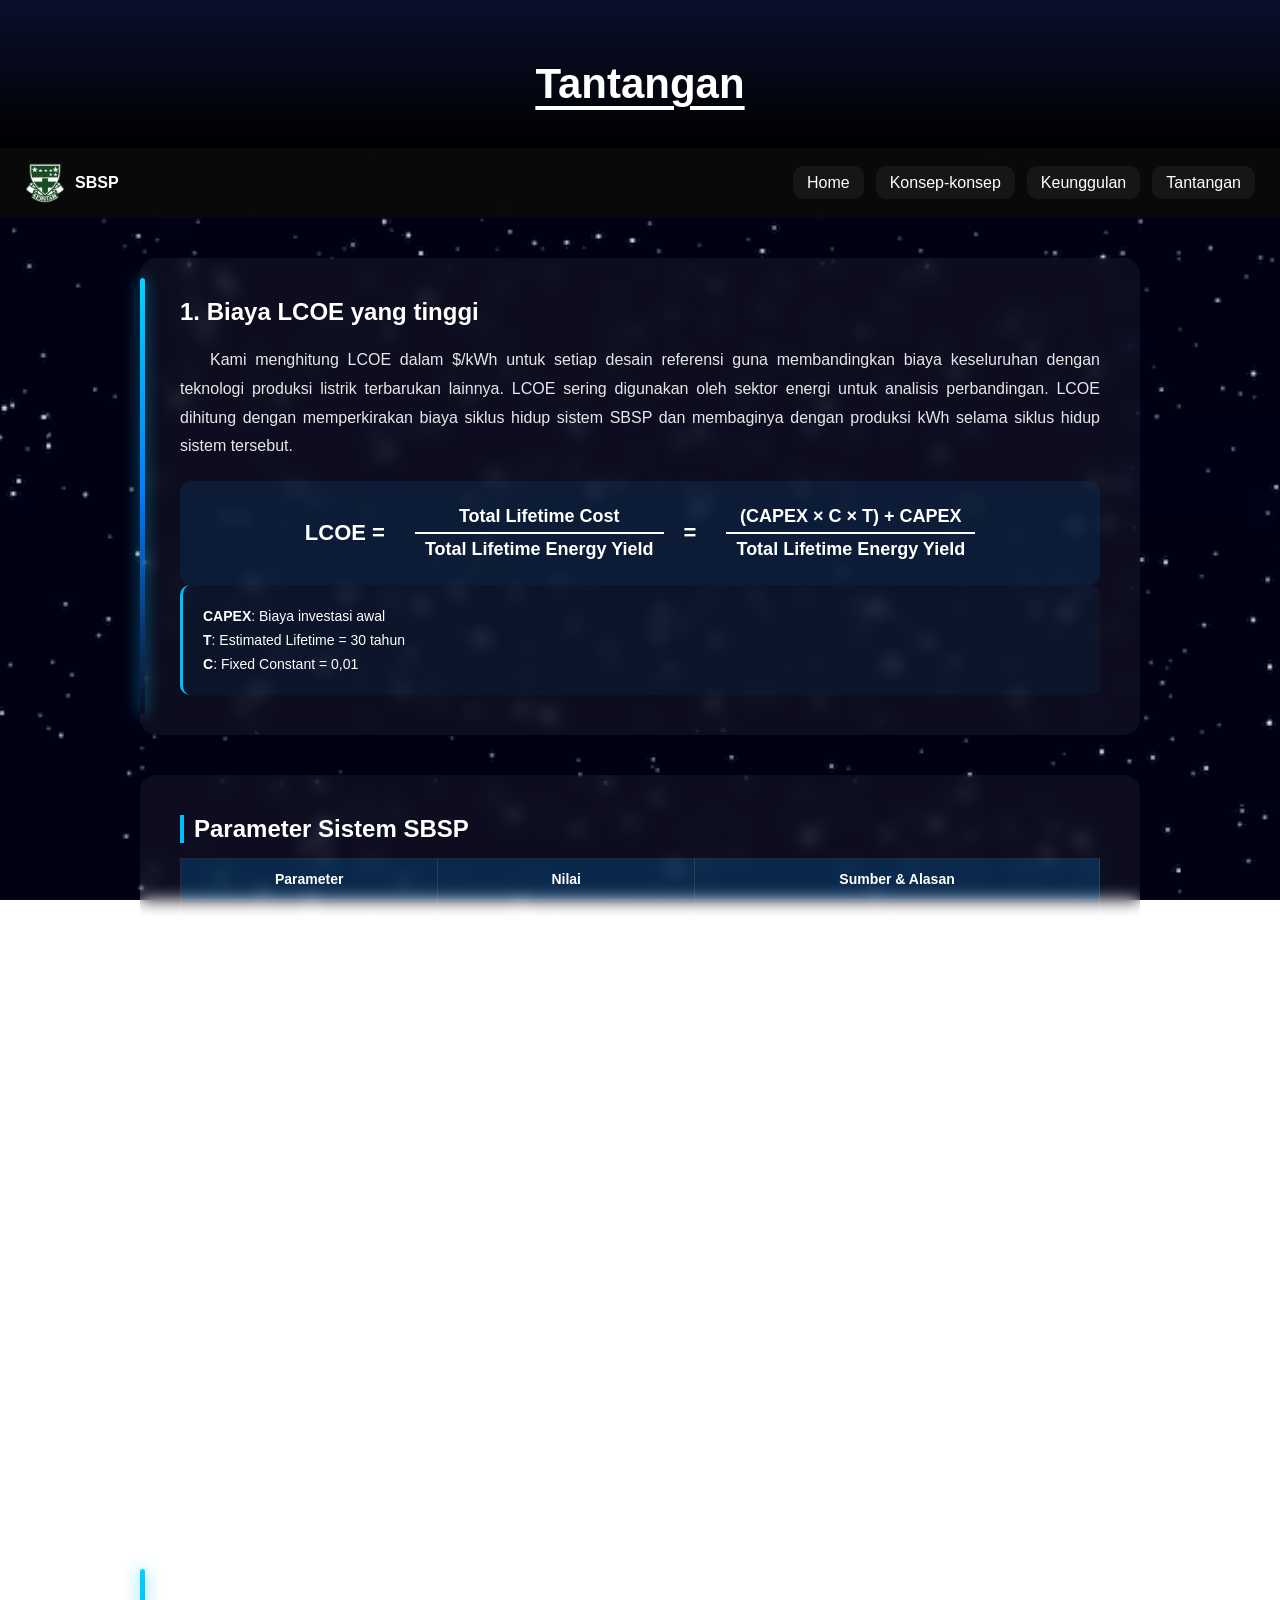
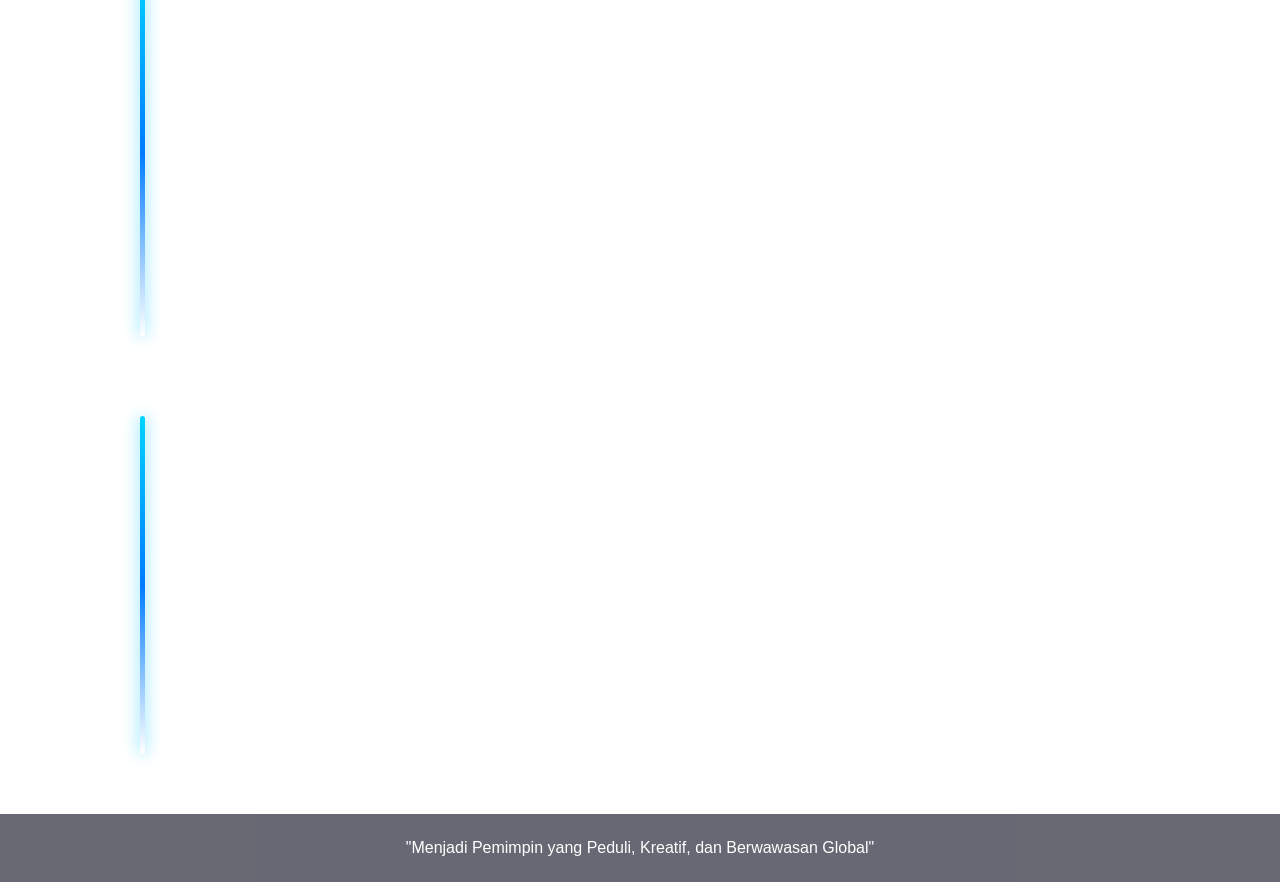
==== challanges.html @ 1f890ae2 "Add files via upload" ====
<!DOCTYPE html>
<html lang="en">
<head>
  <meta charset="UTF-8">
  <title>Challenges</title>
  <link rel="stylesheet" href="challanges.css">
</head>
<body>

<header class="hero">
  <h1>Tantangan</h1>
</header>

<nav class="navbar">
  <div class="logo">
  <img src="serviam.png" alt="Logo">
  <span>SBSP</span>
</div>

  <ul class="nav-links">
    <li><a href="index.html">Home</a></li>
    <li><a href="multi.html">Konsep-konsep</a></li>
    <li><a href="advantages.html">Keunggulan</a></li>
    <li><a href="challanges.html">Tantangan</a></li>
    
</nav>

<section class="content fade-section card-highlight">

  <h2>1. Biaya LCOE yang tinggi</h2>

  <p class="lcoe-desc">
    Kami menghitung LCOE dalam $/kWh untuk setiap desain referensi guna membandingkan biaya keseluruhan dengan teknologi produksi listrik terbarukan lainnya. LCOE sering digunakan oleh sektor energi untuk analisis perbandingan. LCOE dihitung dengan memperkirakan biaya siklus hidup sistem SBSP dan membaginya dengan produksi kWh selama siklus hidup sistem tersebut.
  </p>


<div class="formula-row">

  <span>LCOE =</span>

  <span class="fraction">
    <span class="top">Total Lifetime Cost</span>
    <span class="bottom">Total Lifetime Energy Yield</span>
  </span>

  <span>=</span>

  <span class="fraction">
    <span class="top">(CAPEX × C × T) + CAPEX</span>
    <span class="bottom">Total Lifetime Energy Yield</span>
  </span>
  

</div>

  <div class="lcoe-info">
    <p><b>CAPEX</b>: Biaya investasi awal</p>
    <p><b>T</b>: Estimated Lifetime = 30 tahun</p>
    <p><b>C</b>: Fixed Constant = 0,01</p>
  </div>
</section>

<section class="content fade-section card">
  <h2>Parameter Sistem SBSP</h2>

  <div class="table-wrapper">
    <table class="sbsp-table">
      <tr>
        <th>Parameter</th>
        <th>Nilai</th>
        <th>Sumber & Alasan</th>
      </tr>

      <tr>
        <td>Biaya peluncuran ke LEO</td>
        <td>$1000 per kg</td>
        <td>Penurunan biaya peluncuran tiap tahunnya</td>
      </tr>

      <tr>
        <td>Penggunaan ulang kendaraan</td>
        <td>100 kali</td>
        <td>Berdasarkan klaim SpaceX Falcon 9 reuse</td>
      </tr>

      <tr>
        <td>Metode transfer orbit</td>
        <td>12 pengisian bahan bakar di LEO</td>
        <td>Waktu pengisian 1 bulan, perjalanan ke GEO 2 bulan</td>
      </tr>

      <tr>
        <td>Peluncuran per tahun</td>
        <td>104</td>
        <td>Asumsi 2 peluncuran per minggu dari data sebelumnya</td>
      </tr>

      <tr>
        <td>Efisiensi sel surya</td>
        <td>35%</td>
        <td>Standar NASA Smallsat</td>
      </tr>

      <tr>
        <td>Masa pakai perangkat keras</td>
        <td>10 tahun</td>
        <td>Estimasi Aerospace Corporation</td>
      </tr>

      <tr>
        <td>Umur sistem</td>
        <td>30 tahun</td>
        <td>Estimasi Aerospace Corporation</td>
      </tr>

      <tr>
        <td>Massa sistem (RD1)</td>
        <td>5.9 juta kg</td>
        <td>Berdasarkan studi Mankins</td>
      </tr>

      <tr>
        <td>Massa sistem (RD2)</td>
        <td>10 juta kg</td>
        <td>Berdasarkan studi Pellegrino</td>
      </tr>

      <tr>
        <td>Jumlah modul</td>
        <td>1.46 juta (RD1)<br> 2 juta (RD2)</td>
        <td>Estimasi desain sistem</td>
      </tr>

      <tr>
        <td>Rectenna darat</td>
        <td>6 km (RD1)<br> 4 km × 5 lokasi (RD2)</td>
        <td>Analogi pembangkit & antena besar</td>
      </tr>

      <tr>
        <td>Biaya operasional & maintenance</td>
        <td>0.01 dari CAPEX</td>
        <td>Standar estimasi untuk energi terbarukan</td>
      </tr>

      <tr>
        <td>Biaya rectenna di Bumi</td>
        <td>$50 per m<sup>2</sup></td>
        <td>Estimasi dari biaya </td>
      </tr>

    </table>
  </div>
</section>

<section class="content fade-section card-highlight">

 <h2>2. Ancaman Sampah Luar Angkasa dan Kessler Syndrome</h2>

<p class="lcoe-desc">
  Angkasa memang sangat luas, namun orbit Bumi kini semakin padat hingga menimbulkan risiko serius bagi sistem SBSP. Sebuah arsitektur tenaga surya berkapasitas 2 GW membutuhkan ruang fisik lebih dari 11,5 km², yang di orbit berfungsi seperti jaring raksasa yang berpotensi menangkap mikrometeoroid dan puing-puing luar angkasa. Bahkan partikel kecil seperti serpihan cat atau pecahan satelit berukuran milimeter yang bergerak dengan kecepatan beberapa kilometer per detik memiliki energi kinetik setara peluru, sehingga dapat merusak sel fotovoltaik, memutus jalur listrik, dan secara bertahap menurunkan output daya sistem. Selain itu, proses perakitan di orbit rendah Bumi (LEO) membawa risiko terjadinya Kessler Syndrome, yaitu reaksi berantai tabrakan yang menghasilkan semakin banyak puing berbahaya di orbit. Karena perbaikan manual di orbit geostasioner (GEO) sangat berisiko dan mahal, sistem SBSP harus sepenuhnya mengandalkan kendaraan robotik otonom untuk melakukan pemeliharaan dan penggantian modul selama masa operasional yang dapat mencapai 30 tahun.
</p>
</section>


<section class="content fade-section card-highlight">

<h2>3. Keterbatasan Teknologi</h2>

<p class="lcoe-desc">
  Meskipun konsep SBSP secara teori telah sesuai dengan hukum fisika, implementasinya pada skala gigawatt masih menghadapi tantangan rekayasa yang sangat kompleks. Salah satu kendala utama adalah pengembangan teknologi pemancar phased-array, di mana untuk menjaga fokus transmisi gelombang mikro ke Bumi diperlukan antena dengan lebar sekitar 1 kilometer yang terdiri dari jutaan elemen yang harus tersinkronisasi secara sempurna. Sinkronisasi ini relatif mudah dicapai pada sistem kecil dan kaku di Bumi, tetapi menjadi sangat sulit ketika diterapkan pada struktur fleksibel di luar angkasa yang mengalami ekspansi dan kontraksi akibat fluktuasi suhu ekstrem. Hingga saat ini, kemampuan untuk mempertahankan stabilitas dan sinkronisasi pada struktur sebesar itu masih belum terbukti secara praktis, sehingga menjadi salah satu hambatan utama dalam pengembangan SBSP skala besar.
</p>

</section>

<footer>
  <p>"Menjadi Pemimpin yang Peduli, Kreatif, dan Berwawasan Global"</p>
</footer>

<script src="challanges.js"></script>

</body>
</html>
---- challanges.css ----
* {
  margin: 0;
  padding: 0;
  box-sizing: border-box;
}


body {
  color: white;
  font-family: 'Segoe UI', sans-serif;

  background-image: url("star.avif");
  background-repeat: repeat;
  background-size: cover;
  background-attachment: fixed;
  background-position: center;
}


.hero {
  text-align: center;
  padding: 60px 20px 40px;
  background: linear-gradient(to bottom, #0a0f2c, #000);
}

.hero h1 {
  margin: 0;
  font-size: 42px;
  text-decoration: underline;
  text-underline-offset: 8px;
}



.navbar {
  position: sticky;
  top: 0;
  z-index: 9999;

  display: flex;
  justify-content: space-between;
  align-items: center;

  background: rgba(10,10,10,0.95);
  backdrop-filter: blur(10px);

  padding: 10px 25px;
  height: 70px;
}

.logo {
  display: flex;
  align-items: center;
  gap: 10px;
}

.logo img {
  height: 40px;
}

.logo span {
  font-weight: bold;
}


.nav-links {
  list-style: none;
  display: flex;
  gap: 12px;
  align-items: center;
}

.nav-links a {
  text-decoration: none;
  color: white;
  padding: 8px 14px;
  background: rgba(255,255,255,0.05);
  border-radius: 10px;
  transition: 0.3s;
}




.card {
  background: rgba(255,255,255,0.05);
  padding: 40px;
  border-radius: 16px;
  backdrop-filter: blur(8px);
  margin: 40px auto;
  max-width: 1000px;
}

.card-highlight {
  position: relative;
  background: rgba(255,255,255,0.05);
  padding: 40px;
  border-radius: 16px;
  backdrop-filter: blur(8px);
  margin: 40px auto;
  max-width: 1000px;
}


.card-highlight::before {
  content: "";
  position: absolute;
  left: 0;
  top: 20px;
  bottom: 20px;
  width: 5px;
  border-radius: 5px;

  background: linear-gradient(
    to bottom,
    #00d4ff,
    #007bff,
    transparent
  );

  box-shadow: 0 0 15px rgba(0, 200, 255, 0.7);
}


.lcoe-desc {
  text-align: justify;
  line-height: 1.8;
  text-indent: 30px;
  margin: 20px 0;
  opacity: 0.9;
}


.formula {
  text-align: center;
  font-size: 22px;
  margin: 20px 0;
  background: rgba(0,150,255,0.1);
  padding: 20px;
  border-radius: 12px;
  font-weight: bold;
}

.fraction {
  display: inline-flex;
  flex-direction: column;
  align-items: center;
  vertical-align: middle;
  margin-left: 10px;
}

.fraction .top {
  border-bottom: 2px solid white;
  padding: 4px 10px;
  font-size: 18px;
}

.fraction .bottom {
  padding: 4px 10px;
  font-size: 18px;
}
.lcoe-info {
  background: rgba(0,150,255,0.05);
  border-left: 3px solid #00bfff;
  padding: 15px 20px;
  border-radius: 10px;
}

.lcoe-info p {
  margin: 8px 0;
  font-size: 14px;
}


.table-wrapper {
  overflow-x: auto;
}

.sbsp-table {
  width: 100%;
  border-collapse: collapse;
  font-size: 14px;
}

.sbsp-table th,
.sbsp-table td {
  border: 1px solid rgba(255,255,255,0.1);
  padding: 12px;
  text-align: center;
}

.sbsp-table th {
  background: rgba(0,150,255,0.2);
}

.sbsp-table tr:hover {
  background: rgba(255,255,255,0.05);
}

.card h2 {
  margin-bottom: 15px;
  border-left: 4px solid #00bfff;
  padding-left: 10px;
}


.fade-section {
  opacity: 0;
  transform: translateY(40px);
  transition: all 0.8s ease;
}

.fade-section.show {
  opacity: 1;
  transform: translateY(0);
}

.fade-section {
  transition: all 0.8s ease;
}

.fade-section:nth-child(1) { transition-delay: 0.1s; }
.fade-section:nth-child(2) { transition-delay: 0.2s; }
.fade-section:nth-child(3) { transition-delay: 0.3s; }


.formula {
  font-family: 'Times New Roman', serif; 
}


.formula-row {
  display: flex;
  align-items: center;
  justify-content: center;
  gap: 20px;

  font-size: 22px;
  background: rgba(0,150,255,0.1);
  padding: 20px;
  border-radius: 12px;
  font-weight: bold;
}


.fraction {
  display: inline-block;
  text-align: center;
}

.fraction .top {
  display: block;
  border-bottom: 2px solid white;
  padding: 5px 10px;
}

.fraction .bottom {
  display: block;
  padding: 5px 10px;
}

footer {
  text-align: center;
  padding: 25px;
  background: #020617;
  opacity: 0.6;
}
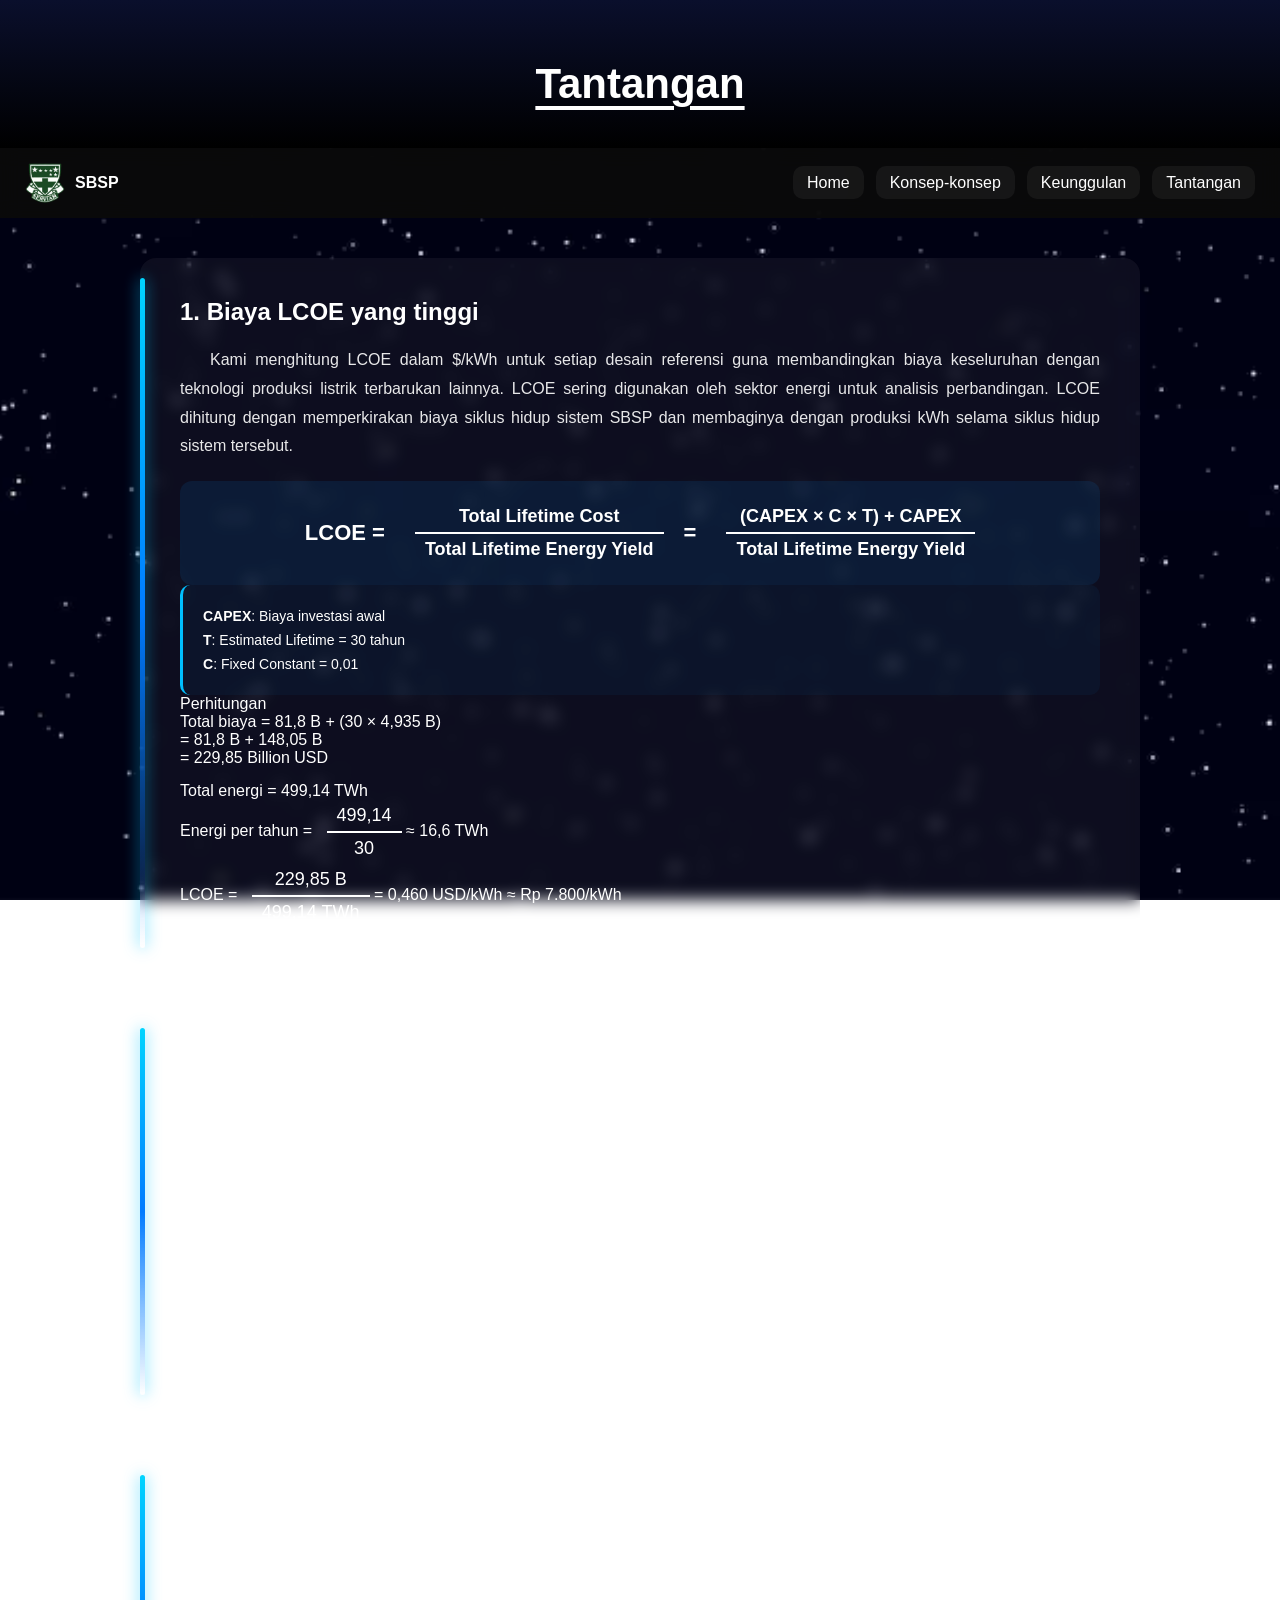
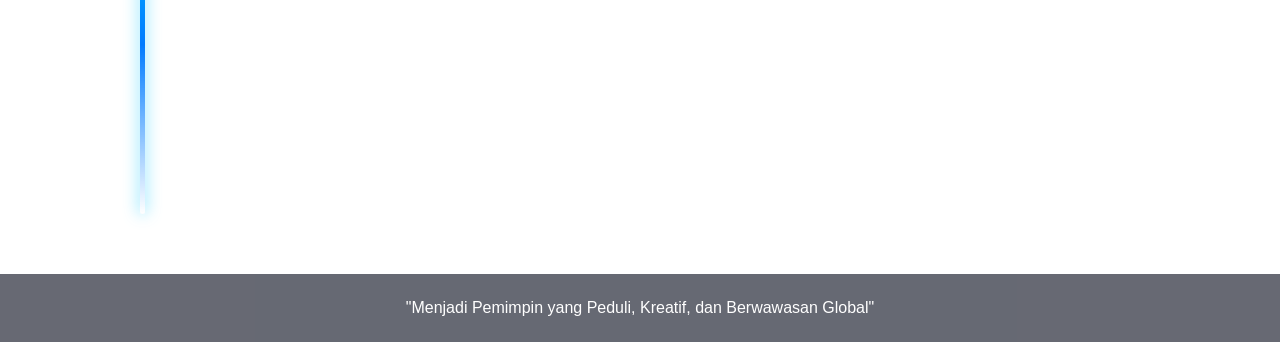
==== commit b574e014: "Update challanges.html" ====
--- a/challanges.html
+++ b/challanges.html
@@ -24,7 +24,6 @@
     <li><a href="challanges.html">Tantangan</a></li>
     
 </nav>
-
 <section class="content fade-section card-highlight">
 
   <h2>1. Biaya LCOE yang tinggi</h2>
@@ -58,99 +57,55 @@
     <p><b>T</b>: Estimated Lifetime = 30 tahun</p>
     <p><b>C</b>: Fixed Constant = 0,01</p>
   </div>
-</section>
 
-<section class="content fade-section card">
-  <h2>Parameter Sistem SBSP</h2>
+  <div class="formula-box">
 
-  <div class="table-wrapper">
-    <table class="sbsp-table">
-      <tr>
-        <th>Parameter</th>
-        <th>Nilai</th>
-        <th>Sumber & Alasan</th>
-      </tr>
+  <div class="formula-title">Perhitungan</div>
 
-      <tr>
-        <td>Biaya peluncuran ke LEO</td>
-        <td>$1000 per kg</td>
-        <td>Penurunan biaya peluncuran tiap tahunnya</td>
-      </tr>
+<div class="calc-row">
 
-      <tr>
-        <td>Penggunaan ulang kendaraan</td>
-        <td>100 kali</td>
-        <td>Berdasarkan klaim SpaceX Falcon 9 reuse</td>
-      </tr>
+  <!-- KIRI -->
+  <div class="calc-left">
+    <div class="formula-main">Total biaya = 81,8 B + (30 × 4,935 B)</div>
+    <div class="formula-main">= 81,8 B + 148,05 B</div>
+    <div class="formula-main highlight">= 229,85 Billion USD</div>
 
-      <tr>
-        <td>Metode transfer orbit</td>
-        <td>12 pengisian bahan bakar di LEO</td>
-        <td>Waktu pengisian 1 bulan, perjalanan ke GEO 2 bulan</td>
-      </tr>
+    <div class="formula-main highlight" style="margin-top:15px;">
+      Total energi = 499,14 TWh
+    </div>
+  </div>
 
-      <tr>
-        <td>Peluncuran per tahun</td>
-        <td>104</td>
-        <td>Asumsi 2 peluncuran per minggu dari data sebelumnya</td>
-      </tr>
+  <!-- KANAN -->
+  <div class="calc-right">
+    <div class="formula-main">
+      Energi per tahun =
+      <span class="fraction">
+        <span class="top">499,14</span>
+        <span class="bottom">30</span>
+      </span>
+      ≈ 16,6 TWh
+    </div>
+  </div>
 
-      <tr>
-        <td>Efisiensi sel surya</td>
-        <td>35%</td>
-        <td>Standar NASA Smallsat</td>
-      </tr>
+</div>
 
-      <tr>
-        <td>Masa pakai perangkat keras</td>
-        <td>10 tahun</td>
-        <td>Estimasi Aerospace Corporation</td>
-      </tr>
+<div class="lcoe-result-card">
 
-      <tr>
-        <td>Umur sistem</td>
-        <td>30 tahun</td>
-        <td>Estimasi Aerospace Corporation</td>
-      </tr>
+  <div class="formula-main lcoe-line">
 
-      <tr>
-        <td>Massa sistem (RD1)</td>
-        <td>5.9 juta kg</td>
-        <td>Berdasarkan studi Mankins</td>
-      </tr>
+    <span>LCOE =</span>
 
-      <tr>
-        <td>Massa sistem (RD2)</td>
-        <td>10 juta kg</td>
-        <td>Berdasarkan studi Pellegrino</td>
-      </tr>
+    <span class="fraction">
+      <span class="top">229,85 B</span>
+      <span class="bottom">499,14 TWh</span>
+    </span>
 
-      <tr>
-        <td>Jumlah modul</td>
-        <td>1.46 juta (RD1)<br> 2 juta (RD2)</td>
-        <td>Estimasi desain sistem</td>
-      </tr>
+    <span>= 0,460 USD/kWh ≈ Rp 7.800/kWh</span>
 
-      <tr>
-        <td>Rectenna darat</td>
-        <td>6 km (RD1)<br> 4 km × 5 lokasi (RD2)</td>
-        <td>Analogi pembangkit & antena besar</td>
-      </tr>
+  </div>
 
-      <tr>
-        <td>Biaya operasional & maintenance</td>
-        <td>0.01 dari CAPEX</td>
-        <td>Standar estimasi untuk energi terbarukan</td>
-      </tr>
-
-      <tr>
-        <td>Biaya rectenna di Bumi</td>
-        <td>$50 per m<sup>2</sup></td>
-        <td>Estimasi dari biaya </td>
-      </tr>
-
-    </table>
-  </div>
+</div>
+</div>
 </section>
 
 <section class="content fade-section card-highlight">
@@ -180,4 +135,4 @@
 <script src="challanges.js"></script>
 
 </body>
-</html>+</html>
